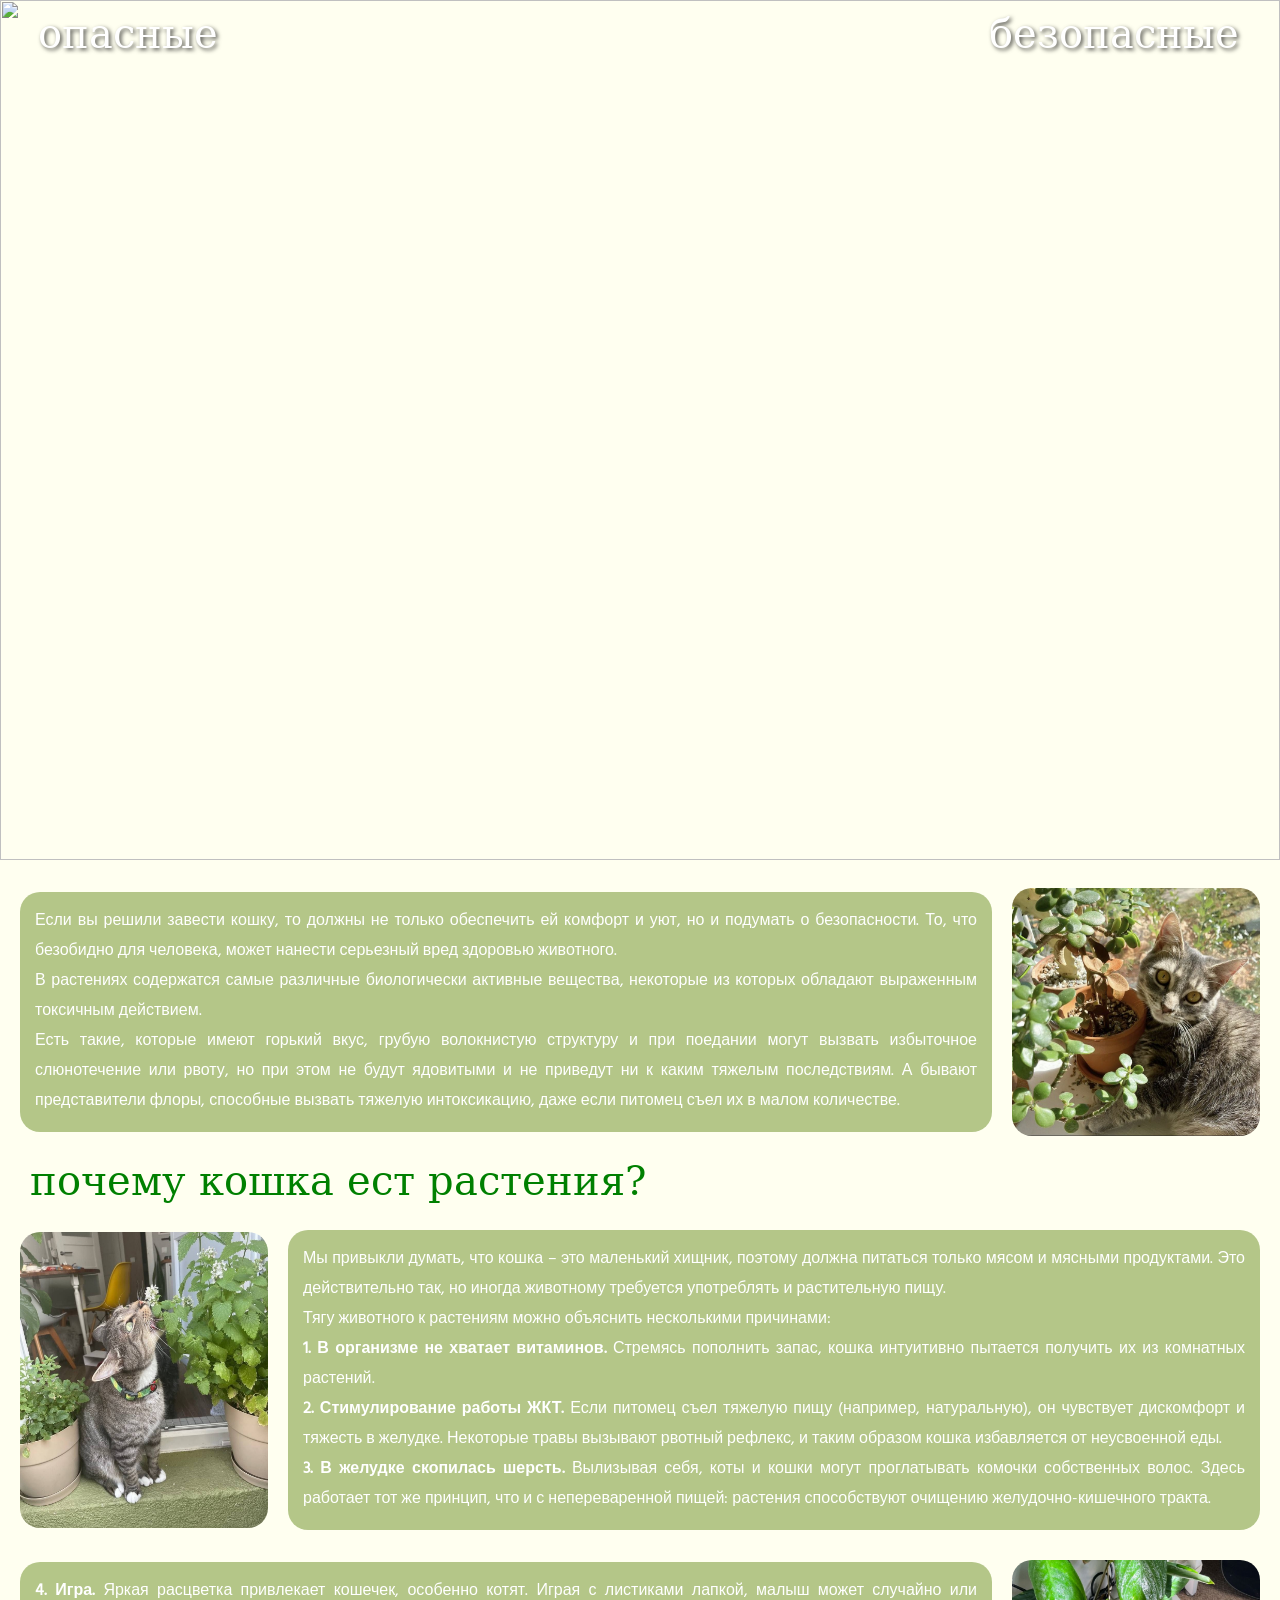
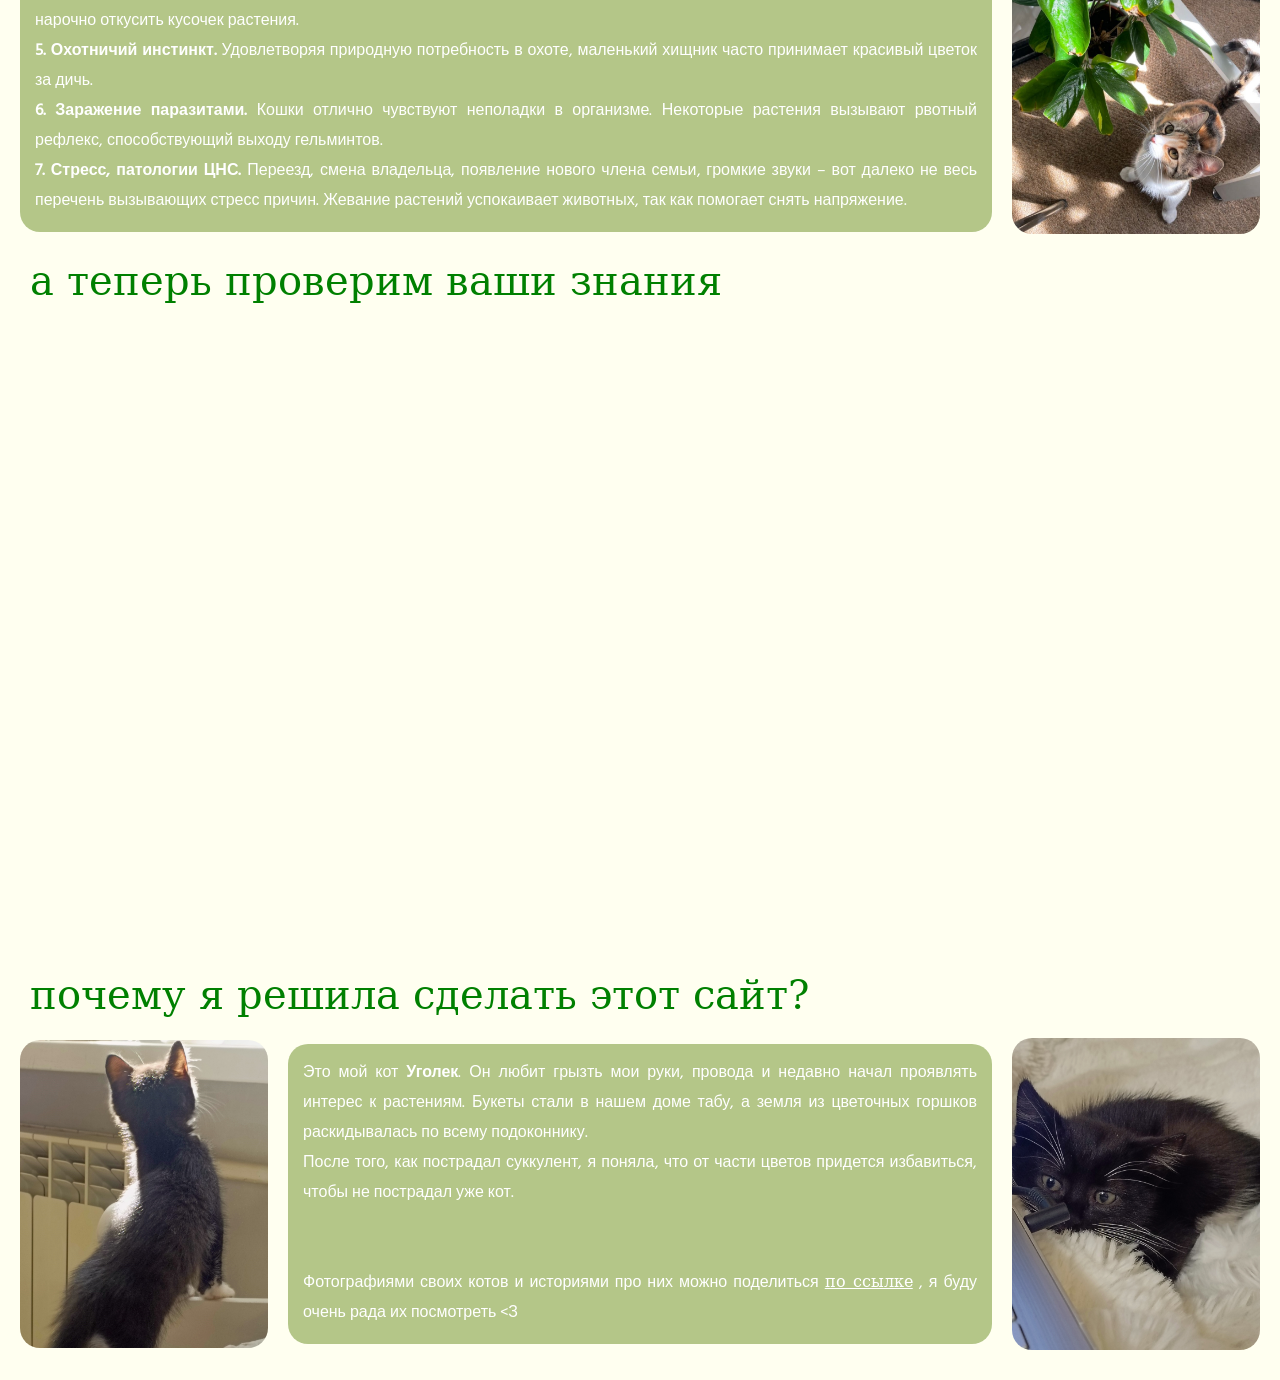
==== index.html @ 93efa10e "Rename main.html to index.html" ====
<HTML>
<HEAD>
<LINK rel="stylesheet" href="stylesheet.css">
<TITLE>Домашние растения и котики</TITLE>
</HEAD>
<div class="image-text-container">
	<img src="start.jpg" width=100%>
		<div class="text-overlay_left">
		  <a href="опасные\dangerous.html">опасные</a>
		</div>
		<div class="text-overlay_right">
		  <a href="безопасные\safe.html">безопасные</a>
		</div>
</div>
<BODY>
<br><br>
<DIV CLASS="container"> 
	<P>Если вы решили завести кошку, то должны не только обеспечить ей комфорт и уют, но и подумать о безопасности. 
	То, что безобидно для человека, может нанести серьезный вред здоровью животного.<br>
	В растениях содержатся самые различные биологически активные вещества, некоторые из которых обладают выраженным токсичным действием.<BR>
	Есть такие, которые имеют горький вкус, грубую волокнистую структуру и при поедании могут вызвать избыточное слюнотечение или рвоту, 
	но при этом не будут ядовитыми и не приведут ни к каким тяжелым последствиям.
	А бывают представители флоры, способные вызвать тяжелую интоксикацию, даже если питомец съел их в малом количестве.</P>
	<img src="gato_7.jpg" class="table-image">
</div>
<H3>почему кошка ест растения?</H3>
<DIV CLASS="container"> 
	<img src="gato_8.jpg" class="table-image">
	<P>Мы привыкли думать, что кошка – это маленький хищник, поэтому должна питаться только мясом и мясными продуктами. 
	Это действительно так, но иногда животному требуется употреблять и растительную пищу.<br>
	Тягу животного к растениям можно объяснить несколькими причинами:
	<br>
	<b>1. В организме не хватает витаминов.</b> Стремясь пополнить запас, кошка интуитивно пытается получить их из комнатных растений.<br>
	<b>2. Стимулирование работы ЖКТ.</b> Если питомец съел тяжелую пищу (например, натуральную), он чувствует дискомфорт и тяжесть в желудке. 
	Некоторые травы вызывают рвотный рефлекс, и таким образом кошка избавляется от неусвоенной еды.<br>
	<b>3. В желудке скопилась шерсть.</b> Вылизывая себя, коты и кошки могут проглатывать комочки собственных волос. 
	Здесь работает тот же принцип, что и с непереваренной пищей: растения способствуют очищению желудочно-кишечного тракта.<br>
	</P>
</div>
<DIV CLASS="container"> 
	<P><b>4. Игра.</b> Яркая расцветка привлекает кошечек, особенно котят. 
	Играя с листиками лапкой, малыш может случайно или нарочно откусить кусочек растения.<br>
	<b>5. Охотничий инстинкт.</b> Удовлетворяя природную потребность в охоте, маленький хищник часто принимает красивый цветок за дичь.<br>
	<b>6. Заражение паразитами.</b> Кошки отлично чувствуют неполадки в организме. Некоторые растения вызывают рвотный рефлекс, 
	способствующий выходу гельминтов.<br>
	<b>7. Стресс, патологии ЦНС.</b> Переезд, смена владельца, появление нового члена семьи, громкие звуки – вот далеко не весь 
	перечень вызывающих стресс причин. Жевание растений успокаивает животных, так как помогает снять напряжение.<br></P>
	<img src="gato_9.jpg" class="table-image">
</div>
<H3>а тeперь проверим ваши знания</H3><br>

<iframe src="C:\Users\User\Desktop\проект по ит\quiz\quiz.html" class="iframe-container"></iframe>

<H3>почему я решила сделать этот сайт?</H3>
<DIV CLASS="container"> 
	<img src="ugol_2.jpg" class="table-image" title="Планирует нападение на цветы на подоконнике">	
	<P>Это мой кот <b>Уголек</b>. Он любит грызть мои руки, провода и недавно начал проявлять интерес к растениям. Букеты стали в нашем доме табу,
	а земля из цветочных горшков раскидывалась по всему подоконнику.<BR>
	После того, как пострадал суккулент, я поняла, что от части цветов придется избавиться, чтобы не пострадал уже кот.<BR><BR><BR>
	Фотографиями своих котов и историями про них можно поделиться <a href="C:\Users\User\Desktop\проект по ит\photos\photos.html"><u>по ссылке</u></a>
	, я буду очень рада их посмотреть <З<BR></P>
	<img src="ugol.jpg" class="table-image" title="А тут под угрозой зарядное устройство ноутбука">
</div>
</BODY>
</HTML>
---- stylesheet.css ----
@font-face {
font-family: 'LinkFont'; 
src: url('DejaVuSerif.ttf') format('truetype'); 
font-weight: bold;
font-style: normal;
}
@font-face {
font-family: 'ParagraphFont'; 
src: url('HindGuntur-Regular.ttf') format('truetype'); 
font-weight: normal;
font-style: normal;
}

body {
background-color: rgba(255, 255, 240);
margin:20px;
cursor: url('WhiteGrey-Cat-Paw-PNG.png'), auto;
}
a {
color: white; 
text-decoration: none; 
transition: all 0.3s ease; 
font-family: 'LinkFont', sans-serif;
}
a, button, input[type="submit"], input[type="button"] 
{
    cursor:url('WhiteGrey-Cat-Paw-PNG.png'), auto;
}
p {
background-color: rgba(107, 142, 35, 0.5);
border-radius: 20px;
padding: 15px;
font-family: 'ParagraphFont', sans-serif;
text-align: justify;
color:white;
}
h3{
font-size: 40px;
color: green; 
font-family: 'LinkFont', sans-serif;
margin:10px;
}
.container {
display: flex;              
align-items: center;
gap: 20px; 		
}
.container img {
width: 20%;
height: auto;
border-radius: 20px;
display: block;
}
.image-container{
position: relative;
display: flex; 
}
.image-text-container {
position: relative;
margin: -20px;
}
.text-overlay_left {
position: absolute;
font-size: 40px;
top: 4%;
left: 10%;
transform: translate(-50%, -50%);
color: white;
text-shadow: 2px 2px 4px rgba(0,0,0,0.7);

}
.text-overlay_right {
position: absolute;
font-size: 40px;
top: 4%;
left: 87%;
transform: translate(-50%, -50%);
color: white;
text-shadow: 2px 2px 4px rgba(0,0,0,0.7);

}
.iframe-container {
overflow: hidden;
border-radius: 20px; 
width: 80%; 
height: 630px;
border: none; 
display: block; 
margin: auto;
cursor:url('WhiteGrey-Cat-Paw-PNG.png'), auto;
}
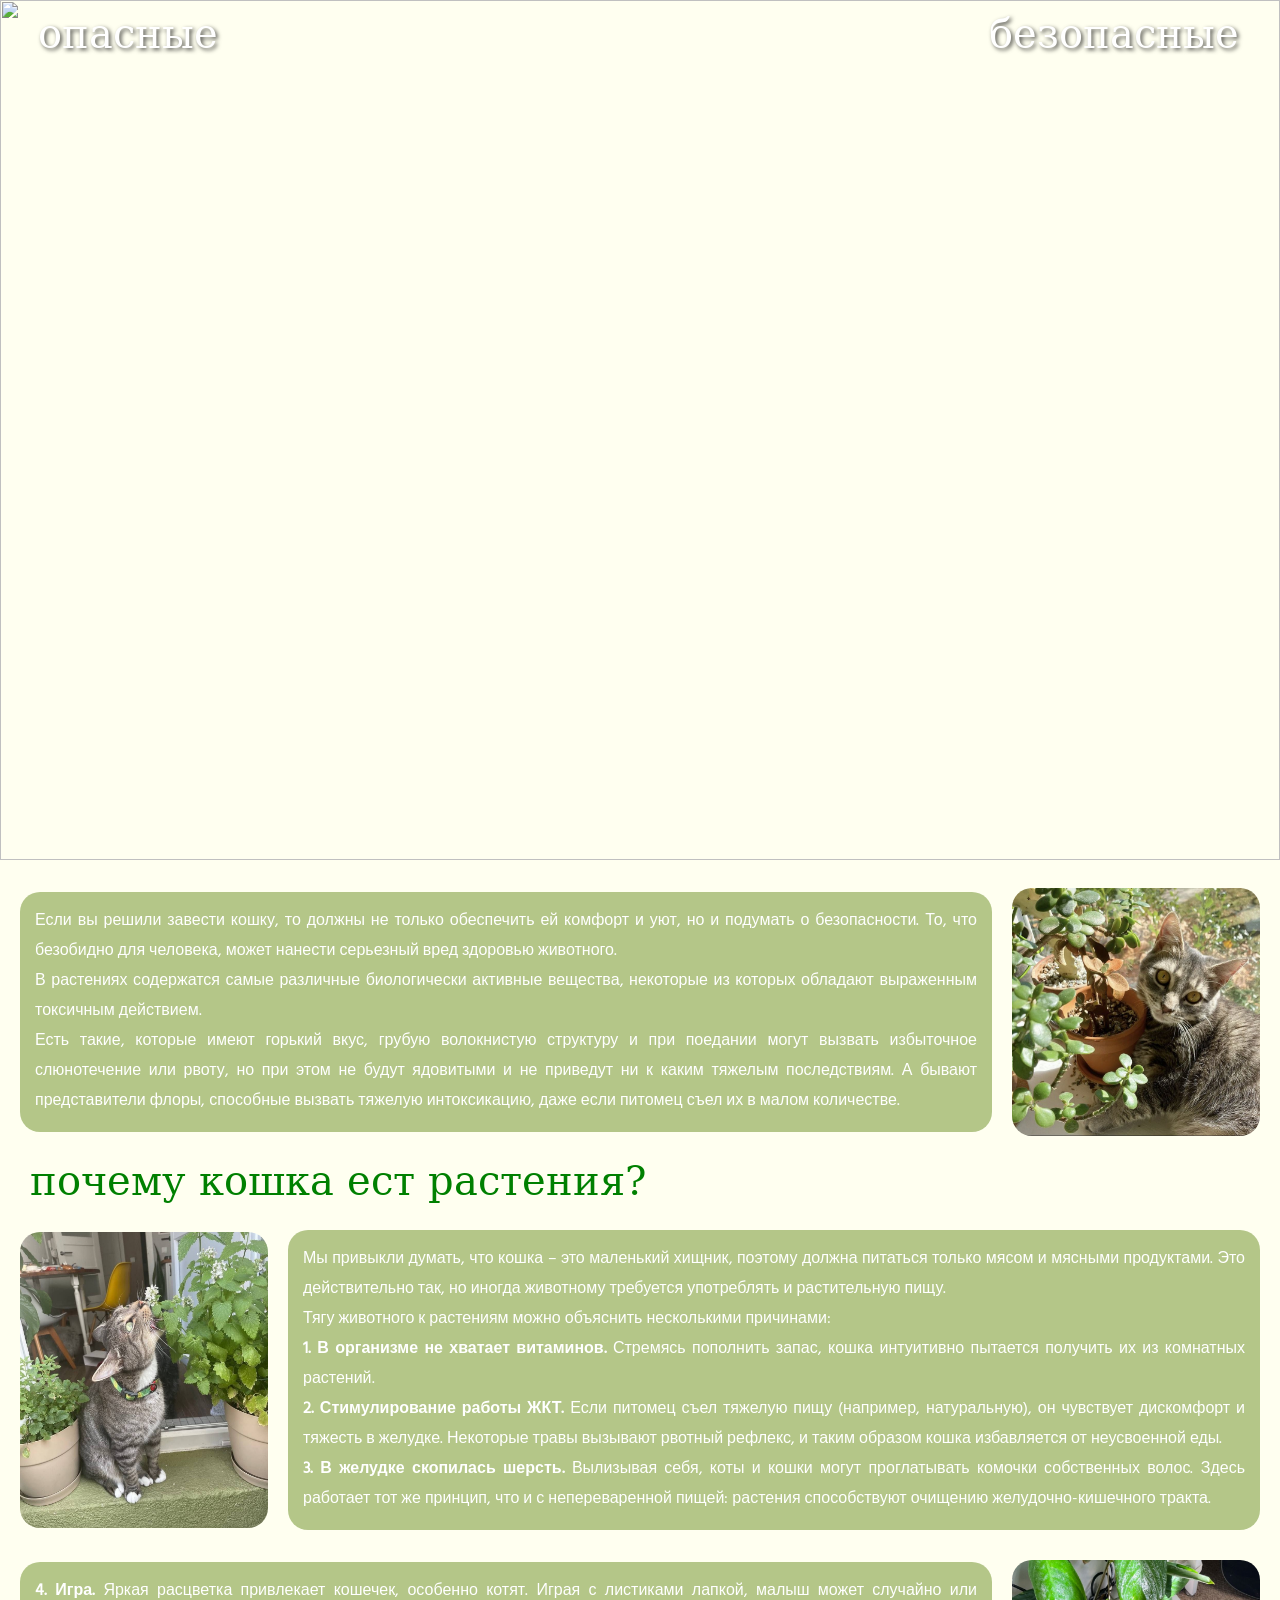
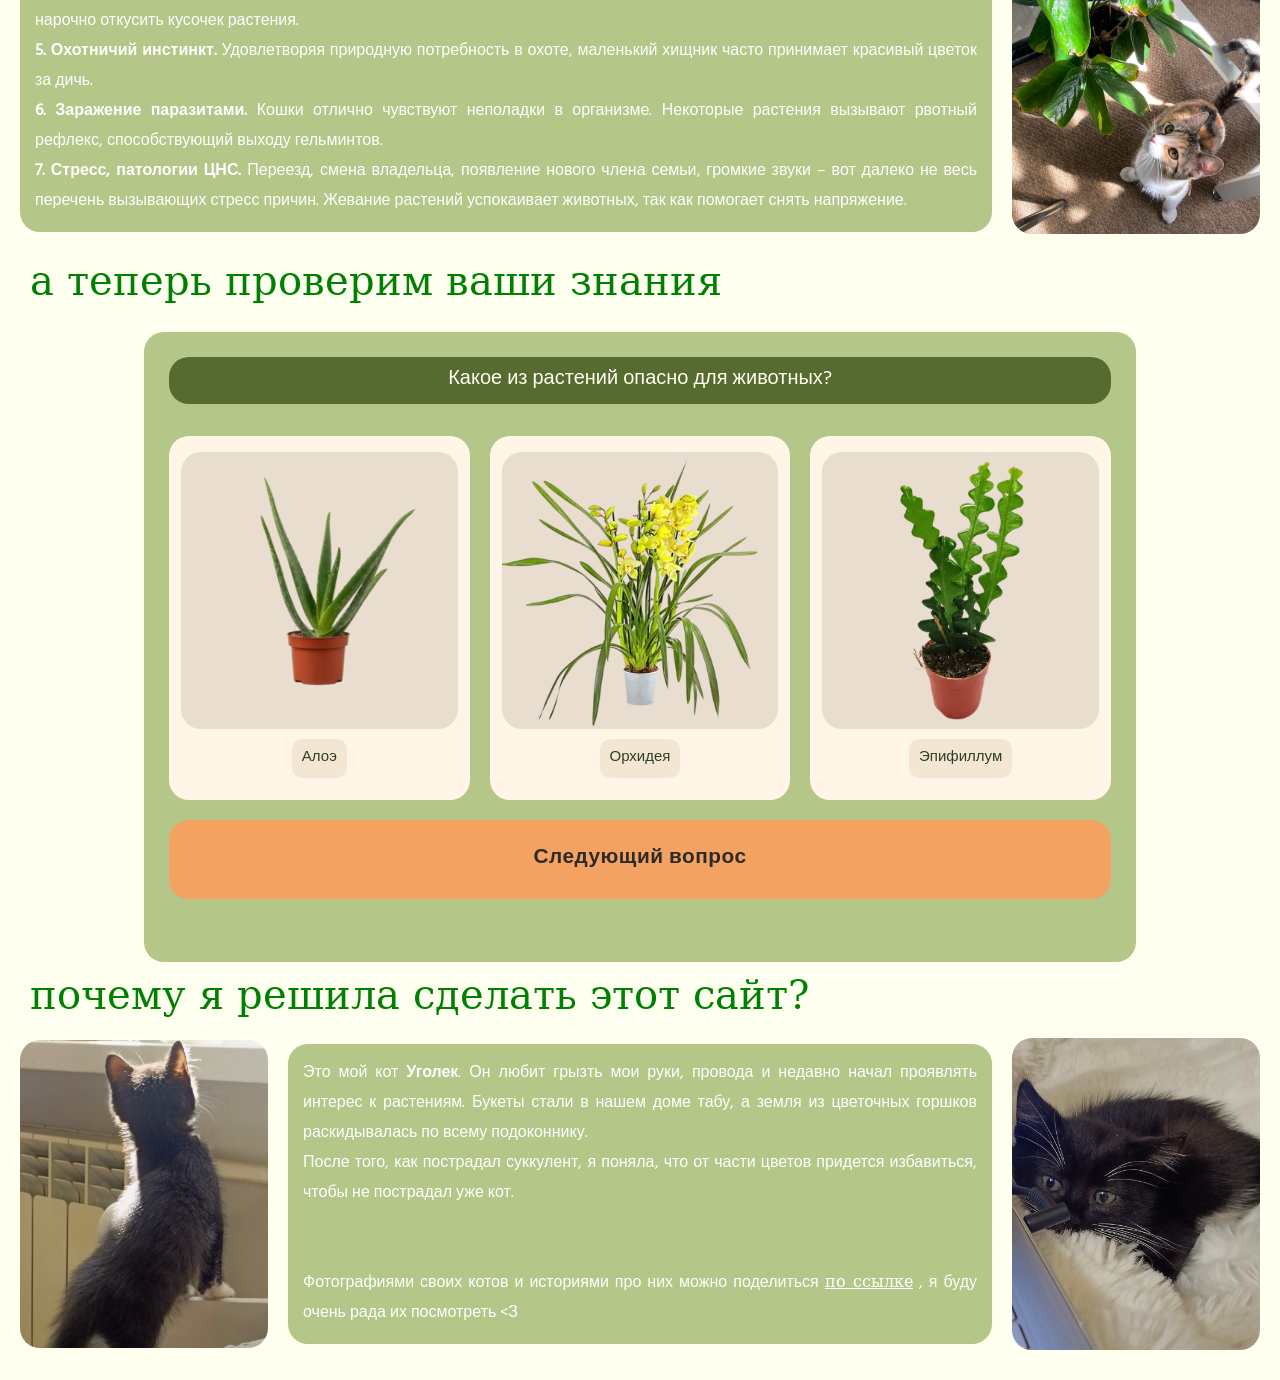
==== commit d4d32e45: "Update index.html" ====
--- a/index.html
+++ b/index.html
@@ -6,10 +6,10 @@
 <div class="image-text-container">
 	<img src="start.jpg" width=100%>
 		<div class="text-overlay_left">
-		  <a href="опасные\dangerous.html">опасные</a>
+		  <a href="\dangerous.html">опасные</a>
 		</div>
 		<div class="text-overlay_right">
-		  <a href="безопасные\safe.html">безопасные</a>
+		  <a href="\safe.html">безопасные</a>
 		</div>
 </div>
 <BODY>
@@ -49,7 +49,7 @@
 </div>
 <H3>а тeперь проверим ваши знания</H3><br>
 
-<iframe src="C:\Users\User\Desktop\проект по ит\quiz\quiz.html" class="iframe-container"></iframe>
+<iframe src="\quiz.html" class="iframe-container"></iframe>
 
 <H3>почему я решила сделать этот сайт?</H3>
 <DIV CLASS="container"> 
